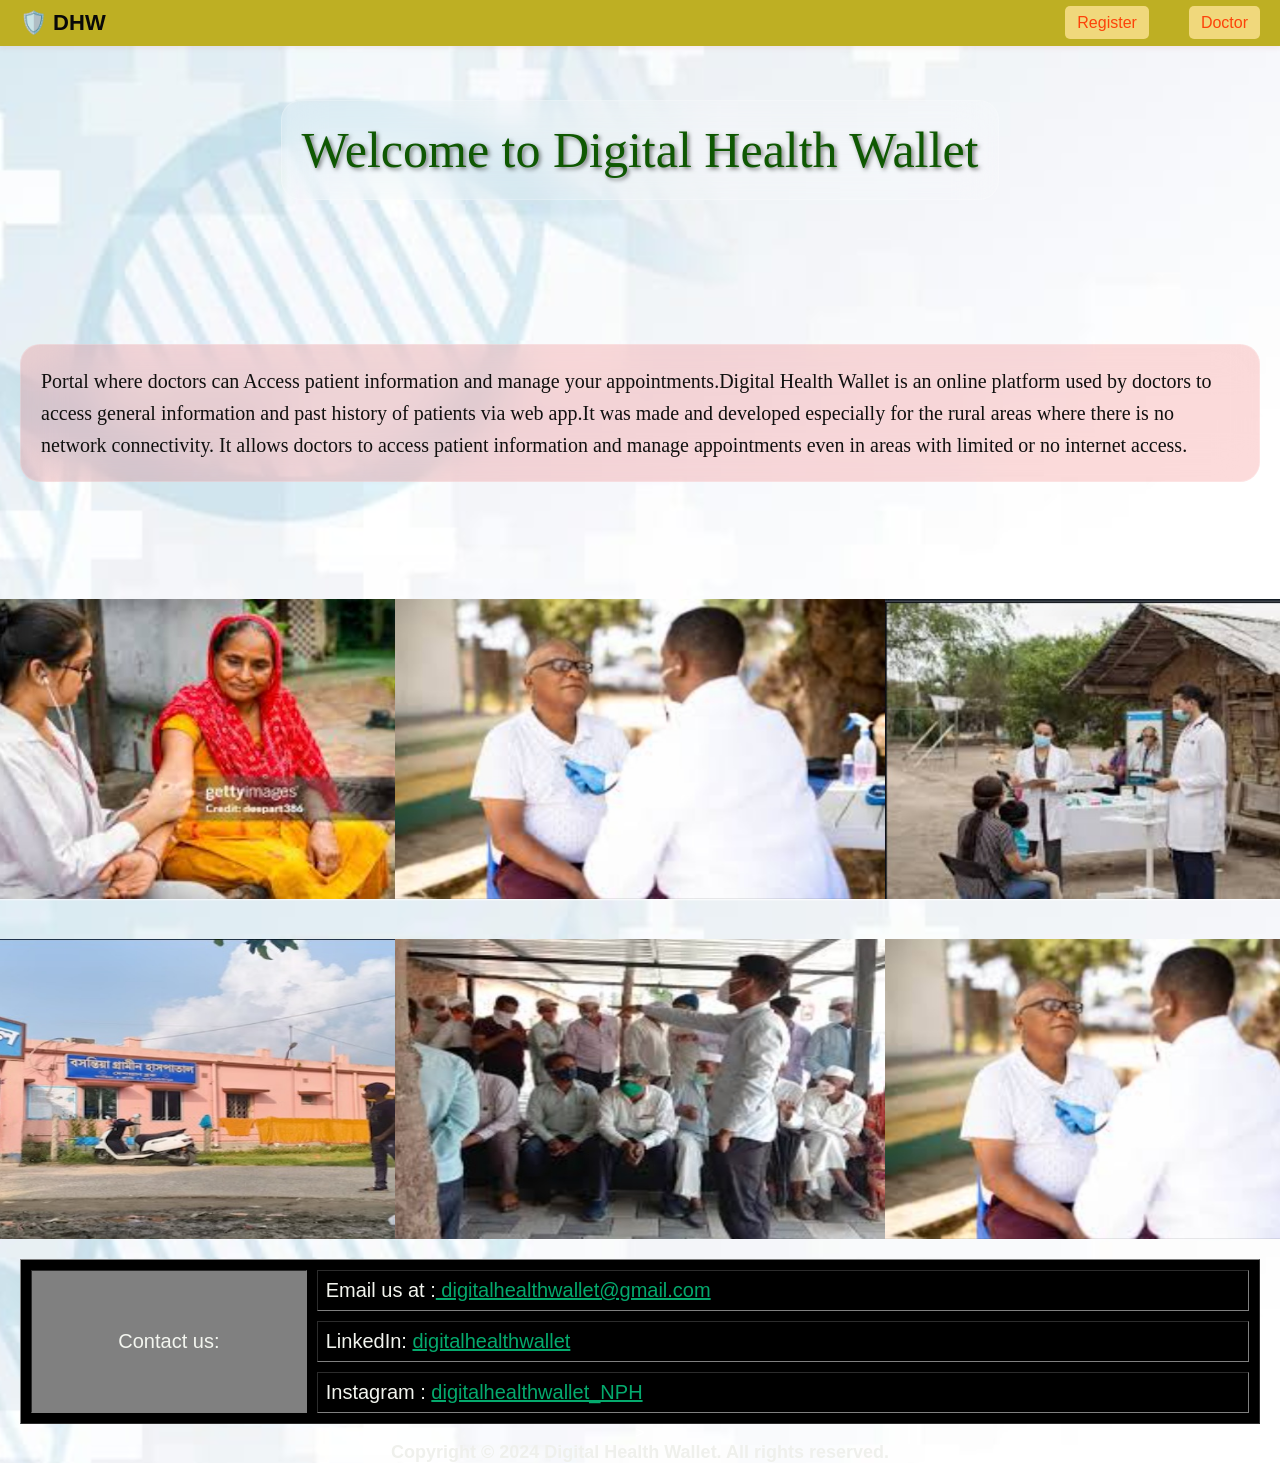
==== index.html @ c061962e "Add files via upload" ====
<!DOCTYPE html>
<html lang="en">
<head>
    <meta charset="UTF-8">
    <meta name="viewport" content="width=device-width, initial-scale=1.0">
    <link rel="stylesheet" href="style.css">
    <title>Digital Health Wallet</title>
<style>
    .index-bg{background-image: url('ind1.jpg');
        background-size: cover;
        background-position: center;
        height: 100vh;   
    }
    .l1{
        background-color: rgba(255, 255, 255, 0.15); 
        backdrop-filter: blur(20px); 
        border: 1px solid rgba(255, 255, 255, 0.2);
        border-radius: 20px;
        padding: 20px;
        color: #0f5802;
        font-size: 50px;
        font-family: "Times New Roman", Times, serif;
    }
    .l2{    
        background-color: rgba(231, 14, 14, 0.15); 
        backdrop-filter: blur(20px); 
        border: 1px solid rgba(255, 255, 255, 0.2);
        border-radius: 20px;
        padding: 20px;
        font-size: 20px;
        font-family: "Times New Roman", Times, serif;
        color: #10100f;
    }
    .health-navbar {
        background-color: #beaf23;
        display: flex;
        justify-content: space-between;
        align-items: center;
        padding: 10px 20px;
        box-shadow: 0 2px 5px rgba(224, 92, 92, 0.1);
        position: fixed;
        top: 0;
        z-index: 1000;
    }

    .nav-logo {
        font-size: 22px;
        font-weight: bold;
        color: #090909;
        text-decoration: none;
    }

    .nav-links {
        list-style: none;
        margin: 0;
        padding: 0;
        display: flex;
        gap: 40px;
    }

    .nav-links a {
        text-decoration: none;
        color: #fd4209;
        font-size: 16px;
        padding: 8px 12px;
        border-radius: 5px;
        background-color: rgb(240, 216, 124);
        transition: background-color 0.3s;
    }
    .nav-links a:hover {
        background-color: #e8f5e9;
        color: #04AA6D;
    }

    .nav-links a.active {
        background-color: #04AA6D;
        color: white;
    }
    @media screen and (max-width: 600px) {
        .nav-links { gap: 10px; font-size: 14px; }
    }
</style>
</head>
<body class="index-bg">
    <nav class="health-navbar" style="width: 100%;">
    <a href="#" class="nav-logo">🛡️ DHW</a>
    <ul class="nav-links">
        <li><a href="client.html">Register</a></li>
        <li><a href="doctor.html">Doctor</a></li>
    </ul>
    </nav>

    <div class="l1" style="margin-top: 80px; text-align: center;">
    Welcome to Digital Health Wallet
    </div>
    <br><br><br><br><br><br><br><br>
    <p class="l2"> Portal where doctors can Access patient information and manage your appointments.Digital Health Wallet is an online platform used by doctors to access general
    information and past history of patients via web app.It was made and developed especially for the rural
    areas where there is no network connectivity. It allows doctors to access patient information and manage appointments even in areas with limited or no internet access.</p>
    <br><br><br><br>
    <div >
     <img src="r1.jpeg" class="I1" height="300" width="490"/>   
     <img src="r2.jpeg" class="I1" height="300" width="490"/>   
     <img src="r3.jpeg" class="I1" height="300" width="490"/>    
    </div>
    <div>
     <img src="r4.jpeg" class="I1" height="300" width="490"/>   
     <img src="r5.jpeg" class="I1" height="300" width="490"/>   
     <img src="r2.jpeg" class="I1" height="300" width="490"/>    
    </div>
    <table border="1" style="background: #000;font-size: 20px; color: #f3f5ef;">
        <tr>
            <td rowspan ="4" align="center" bgcolor="grey">Contact us:</td>
            <td>Email us at :<a style="color: #04AA6D;" href="mailto:digitalhealthwallet@gmail.com">  digitalhealthwallet@gmail.com</a></td>
        </tr>
         <tr>
            <td>LinkedIn: <a style="color: #04AA6D;"href="https://www.linkedin.com/company/digital-health-wallet">digitalhealthwallet</a></td>
        </tr>
         <tr>
            <td>Instagram : <a style="color: #04AA6D;"href="https://www.instagram.com/digitalhealthwallet">digitalhealthwallet_NPH</a></td>
        </tr>
    </table>>
    <footer><center><b><font size="4" style="color: #eff0ec;">Copyright © 2024 Digital Health Wallet. All rights reserved.</font></center></b></footer>
    
</body>
</html>
---- style.css ----
* {
    margin: 0;
    padding: 0;
    box-sizing: border-box;
    font-family: 'Segoe UI', Roboto, -apple-system, sans-serif;
}
div {
    color: #c28181;
    display: inline-flex;
    text-shadow: 2px 2px 4px rgba(0, 0, 0, 0.5);
    padding: 20px;
}
body {
    display: flex;
    flex-direction: column;
    align-items: center;
    min-height: 100vh;
    padding: 20px;
    background: linear-gradient(135deg, #667eea, #764ba2);
    color: white;
}
.I1:hover{
    cursor: pointer;
    border-radius: "20px";
    background: linear-gradient(135deg, #007bff, #00d2ff);
    color: rgb(235, 191, 191);
    transition: all 0.3s ease;
    box-shadow: 0 4px 15px rgba(0, 123, 255, 0.3);
    transform: scale(1.1);
}

button:hover {
    transform: translateY(-3px);
    box-shadow: 0 8px 25px rgba(187, 255, 0, 0.742);
    filter: brightness(1.1);
}

#registrationForm, #addRecordForm {
    background: rgba(255, 255, 255, 0.15);
    backdrop-filter: blur(15px);
    -webkit-backdrop-filter: blur(15px);
    border: 1px solid rgba(255, 255, 255, 0.2);
    border-radius: 20px;
    padding: 25px;
    width: 100%;
    max-width: 800px;
    margin-bottom: 20px;
    box-shadow: 0 8px 32px rgba(0, 0, 0, 0.3);
}
.image-container {
    display: flex;
    flex-wrap: wrap;
    justify-content: center;
    gap: 15px;
    margin-bottom: 20px;
}

.image-container img {
    max-width: 100%; /* Important for mobile */
    height: auto;
    border-radius: 10px;
    transition: transform 0.3s;
}
#searchUHID {
    background: rgba(233, 211, 211, 0.815); /* Semi-transparent */
    border: 1px solid rgba(255, 255, 255, 0.2);
    border-radius: 20px;
    padding: 20px;
    width: 100%;
    max-width: 400px;
    box-shadow: 0 8px 32px 0 rgb(96, 4, 225);
    color: rgb(23, 27, 3);
    margin-bottom: 30px;
}

h1 {
    font-size: 3.0rem;
    margin-bottom: 20px;
    text-shadow: 2px 2px 4px rgba(237, 230, 235, 0.991);
    text-align: center;
    
}
p {
    font-size:1.5rem;
    line-height: 1.6;
    margin-bottom: 25px;
    text-align: start;
    color: #0c0c0c;
    font-family: Georgia, 'Times New Roman', Times, serif;
}
button {
    padding: 15px 30px;
    font-size: 1rem;
    width: 100%; /* Full width on mobile by default */
    max-width: 300px;
    border-radius: 50px;
    border: none;
    font-weight: bold;
    cursor: pointer;
    background: linear-gradient(135deg, #007bff, #00d2ff);
    color: white;
    transition: 0.3s;
}

button:hover {
    transform: translateY(-3px);
    box-shadow: 0 8px 25px rgba(187, 255, 0, 0.742);
    filter: brightness(1.1);
}

button:active {
    transform: translateY(1px);
    box-shadow: 0 2px 10px rgba(4, 255, 0, 0.852);
    filter: brightness(2.0);
}

table {
    width: 100%;
    border-spacing: 10px;
}

td {
    padding: 8px;
    font-weight: 500;
}

input[type="text"], 
input[type="number"], 
input[type="email"], 
input[type="tel"], 
input[type="date"], 
textarea {
    width: 100%;
    padding: 14px;
    border-radius: 10px;
    border: 5px solid rgba(255, 255, 255, 0.2);
    background: rgba(252, 253, 252, 0.9);
    color: #0e0c00;
    font-size: 1rem;
    box-shadow: 0 2px 10px rgba(4, 255, 0, 0.388);
    filter: brightness(1.0);
    font-family: Georgia, 'Times New Roman', Times, serif;
}

input:focus, textarea:focus {
    box-shadow: 0 0 10px rgba(10, 190, 235, 0.963);
}
@media screen and (max-width: 600px) {
    table, thead, tbody, th, td, tr {
        display: block; 
        width: 100%;
    }
    td {
        padding: 5px 0;
    }
    h1 { font-size: 2rem !important; }
    p { font-size: 1rem !important; }
}
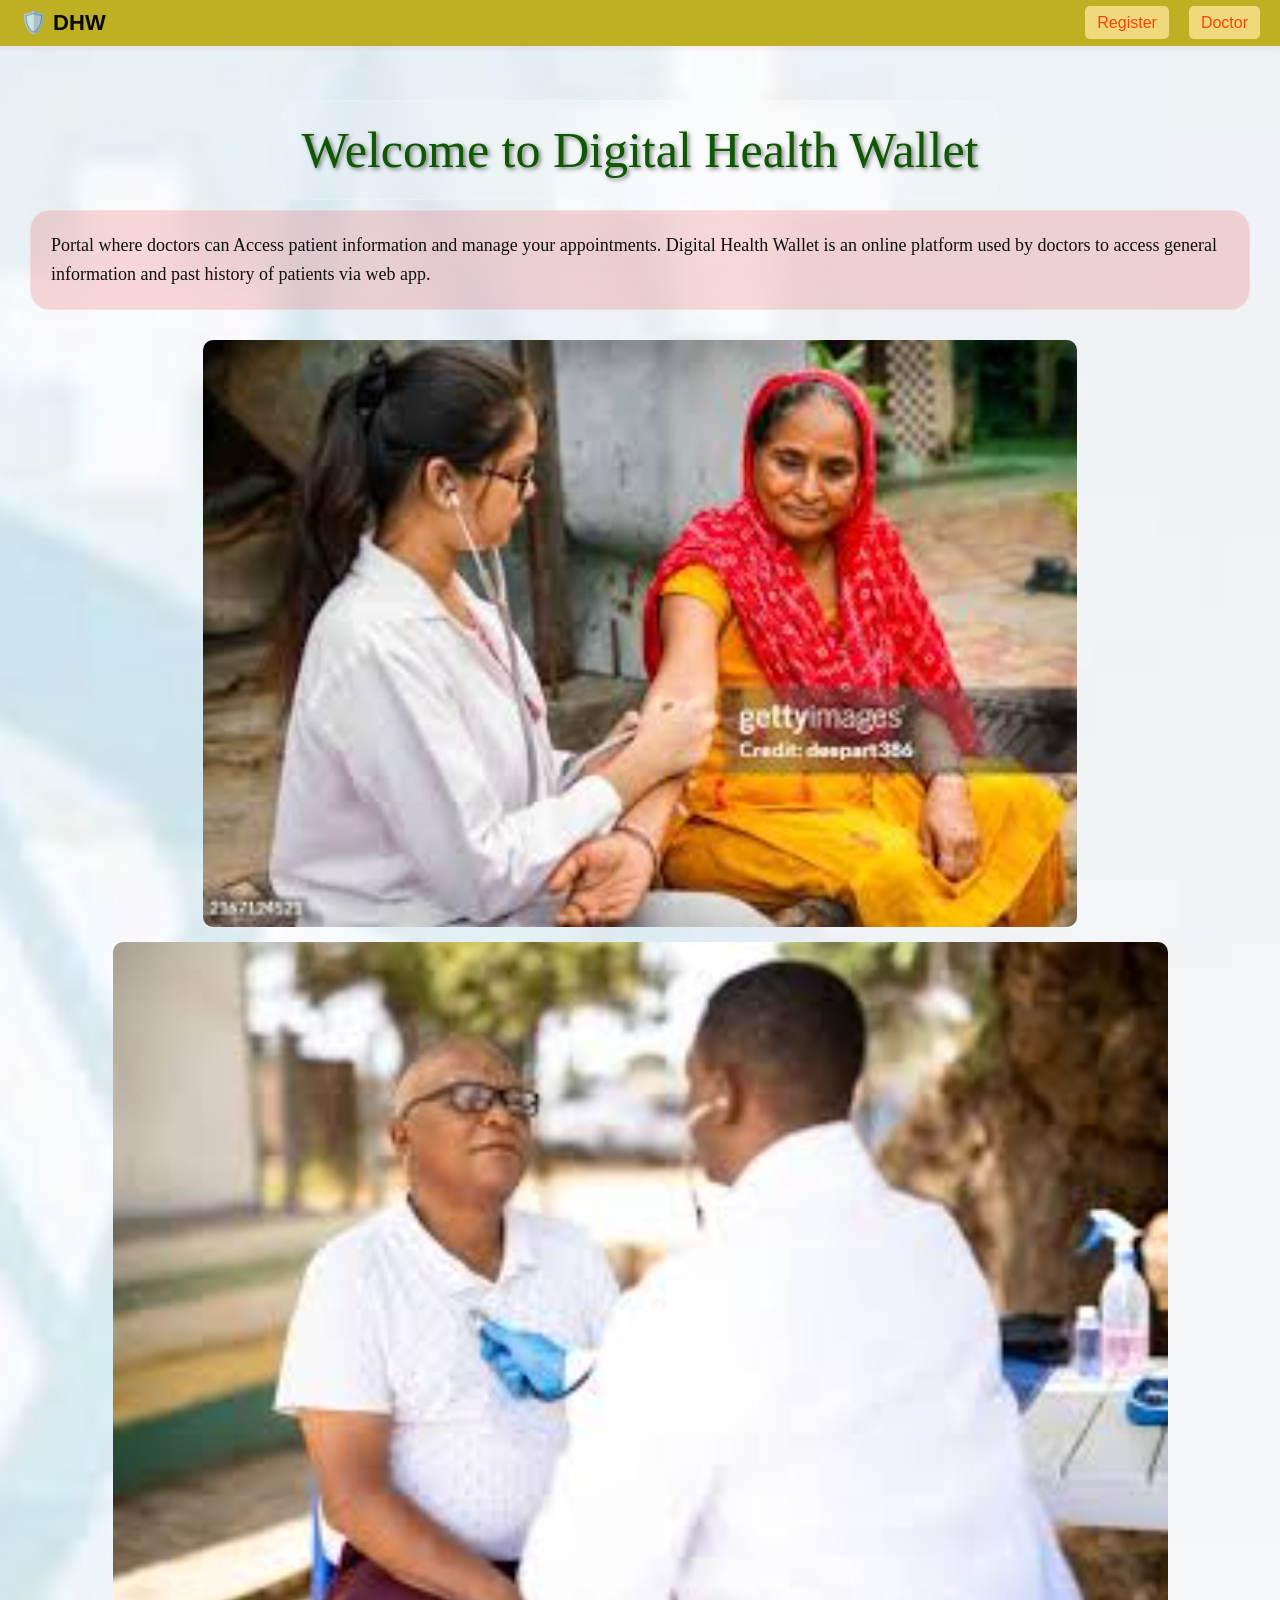
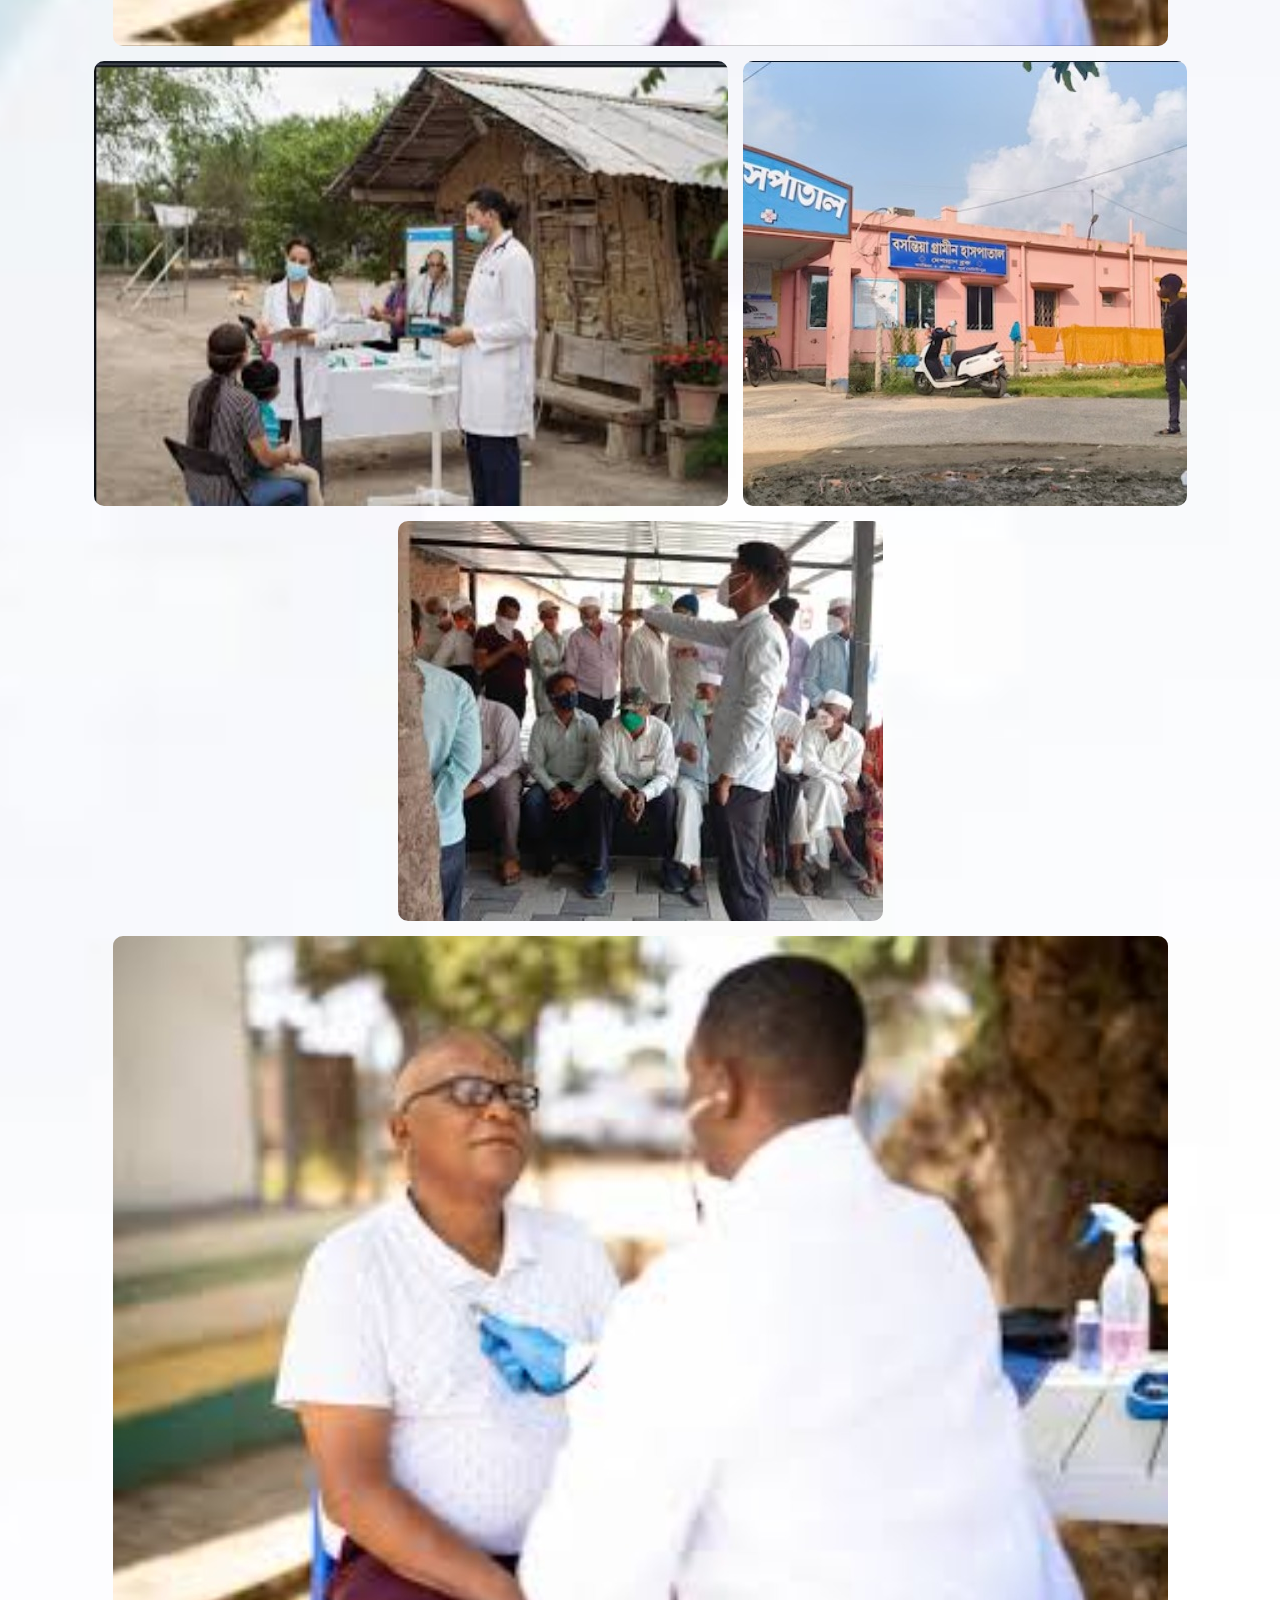
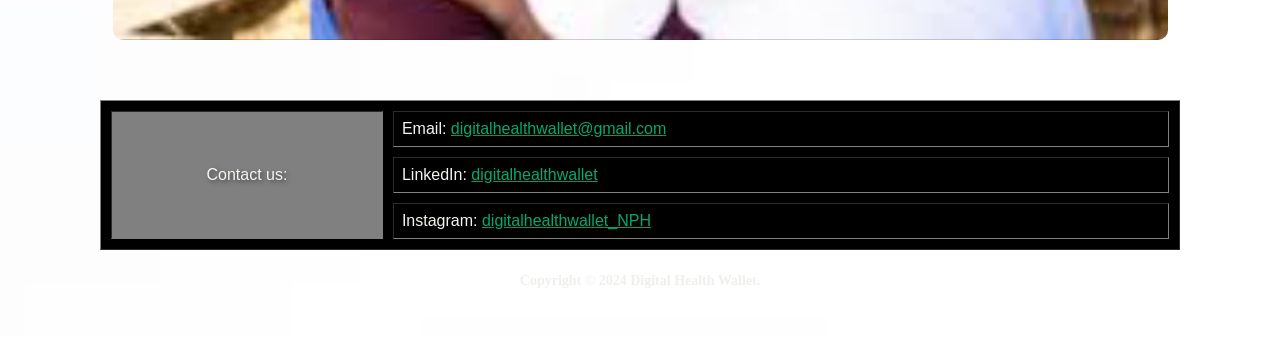
==== commit 5bba0f80: "Update index.html" ====
--- a/index.html
+++ b/index.html
@@ -9,7 +9,7 @@
     .index-bg{background-image: url('ind1.jpg');
         background-size: cover;
         background-position: center;
-        height: 100vh;   
+        min-height: 100vh;   /* Changed to min-height for scrolling */
     }
     .l1{
         background-color: rgba(255, 255, 255, 0.15); 
@@ -18,7 +18,7 @@
         border-radius: 20px;
         padding: 20px;
         color: #0f5802;
-        font-size: 50px;
+        font-size: clamp(24px, 8vw, 50px); /* Responsive font size */
         font-family: "Times New Roman", Times, serif;
     }
     .l2{    
@@ -27,9 +27,10 @@
         border: 1px solid rgba(255, 255, 255, 0.2);
         border-radius: 20px;
         padding: 20px;
-        font-size: 20px;
+        font-size: 18px;
         font-family: "Times New Roman", Times, serif;
         color: #10100f;
+        margin: 10px;
     }
     .health-navbar {
         background-color: #beaf23;
@@ -40,23 +41,13 @@
         box-shadow: 0 2px 5px rgba(224, 92, 92, 0.1);
         position: fixed;
         top: 0;
+        left: 0;
+        width: 100%;
         z-index: 1000;
     }
 
-    .nav-logo {
-        font-size: 22px;
-        font-weight: bold;
-        color: #090909;
-        text-decoration: none;
-    }
-
-    .nav-links {
-        list-style: none;
-        margin: 0;
-        padding: 0;
-        display: flex;
-        gap: 40px;
-    }
+    .nav-logo { font-size: 22px; font-weight: bold; color: #090909; text-decoration: none; }
+    .nav-links { list-style: none; margin: 0; padding: 0; display: flex; gap: 20px; }
 
     .nav-links a {
         text-decoration: none;
@@ -67,60 +58,48 @@
         background-color: rgb(240, 216, 124);
         transition: background-color 0.3s;
     }
-    .nav-links a:hover {
-        background-color: #e8f5e9;
-        color: #04AA6D;
-    }
-
-    .nav-links a.active {
-        background-color: #04AA6D;
-        color: white;
-    }
+    
     @media screen and (max-width: 600px) {
-        .nav-links { gap: 10px; font-size: 14px; }
+        .nav-links { gap: 5px; }
+        .nav-links a { font-size: 12px; padding: 5px; }
     }
 </style>
 </head>
 <body class="index-bg">
-    <nav class="health-navbar" style="width: 100%;">
-    <a href="#" class="nav-logo">🛡️ DHW</a>
-    <ul class="nav-links">
-        <li><a href="client.html">Register</a></li>
-        <li><a href="doctor.html">Doctor</a></li>
-    </ul>
+    <nav class="health-navbar">
+        <a href="#" class="nav-logo">🛡️ DHW</a>
+        <ul class="nav-links">
+            <li><a href="client.html">Register</a></li>
+            <li><a href="doctor.html">Doctor</a></li>
+        </ul>
     </nav>
 
     <div class="l1" style="margin-top: 80px; text-align: center;">
-    Welcome to Digital Health Wallet
+        Welcome to Digital Health Wallet
     </div>
-    <br><br><br><br><br><br><br><br>
-    <p class="l2"> Portal where doctors can Access patient information and manage your appointments.Digital Health Wallet is an online platform used by doctors to access general
-    information and past history of patients via web app.It was made and developed especially for the rural
-    areas where there is no network connectivity. It allows doctors to access patient information and manage appointments even in areas with limited or no internet access.</p>
-    <br><br><br><br>
-    <div >
-     <img src="r1.jpeg" class="I1" height="300" width="490"/>   
-     <img src="r2.jpeg" class="I1" height="300" width="490"/>   
-     <img src="r3.jpeg" class="I1" height="300" width="490"/>    
+
+    <p class="l2">Portal where doctors can Access patient information and manage your appointments. Digital Health Wallet is an online platform used by doctors to access general information and past history of patients via web app.</p>
+
+    <div class="image-container">
+        <img src="r1.jpeg" class="I1" />   
+        <img src="r2.jpeg" class="I1" />   
+        <img src="r3.jpeg" class="I1" />    
+        <img src="r4.jpeg" class="I1" />   
+        <img src="r5.jpeg" class="I1" />   
+        <img src="r2.jpeg" class="I1" />    
     </div>
-    <div>
-     <img src="r4.jpeg" class="I1" height="300" width="490"/>   
-     <img src="r5.jpeg" class="I1" height="300" width="490"/>   
-     <img src="r2.jpeg" class="I1" height="300" width="490"/>    
+
+    <div style="overflow-x: auto; width: 100%; display: flex; justify-content: center;">
+        <table border="1" style="background: #000; font-size: 16px; color: #f3f5ef; width: 90%;">
+            <tr>
+                <td rowspan ="3" align="center" bgcolor="grey">Contact us:</td>
+                <td>Email: <a style="color: #04AA6D;" href="mailto:digitalhealthwallet@gmail.com">digitalhealthwallet@gmail.com</a></td>
+            </tr>
+            <tr><td>LinkedIn: <a style="color: #04AA6D;" href="#">digitalhealthwallet</a></td></tr>
+            <tr><td>Instagram: <a style="color: #04AA6D;" href="#">digitalhealthwallet_NPH</a></td></tr>
+        </table>
     </div>
-    <table border="1" style="background: #000;font-size: 20px; color: #f3f5ef;">
-        <tr>
-            <td rowspan ="4" align="center" bgcolor="grey">Contact us:</td>
-            <td>Email us at :<a style="color: #04AA6D;" href="mailto:digitalhealthwallet@gmail.com">  digitalhealthwallet@gmail.com</a></td>
-        </tr>
-         <tr>
-            <td>LinkedIn: <a style="color: #04AA6D;"href="https://www.linkedin.com/company/digital-health-wallet">digitalhealthwallet</a></td>
-        </tr>
-         <tr>
-            <td>Instagram : <a style="color: #04AA6D;"href="https://www.instagram.com/digitalhealthwallet">digitalhealthwallet_NPH</a></td>
-        </tr>
-    </table>>
-    <footer><center><b><font size="4" style="color: #eff0ec;">Copyright © 2024 Digital Health Wallet. All rights reserved.</font></center></b></footer>
     
+    <footer><center><b><p style="color: #eff0ec; font-size: 14px;">Copyright © 2024 Digital Health Wallet.</p></b></center></footer>
 </body>
-</html>+</html>
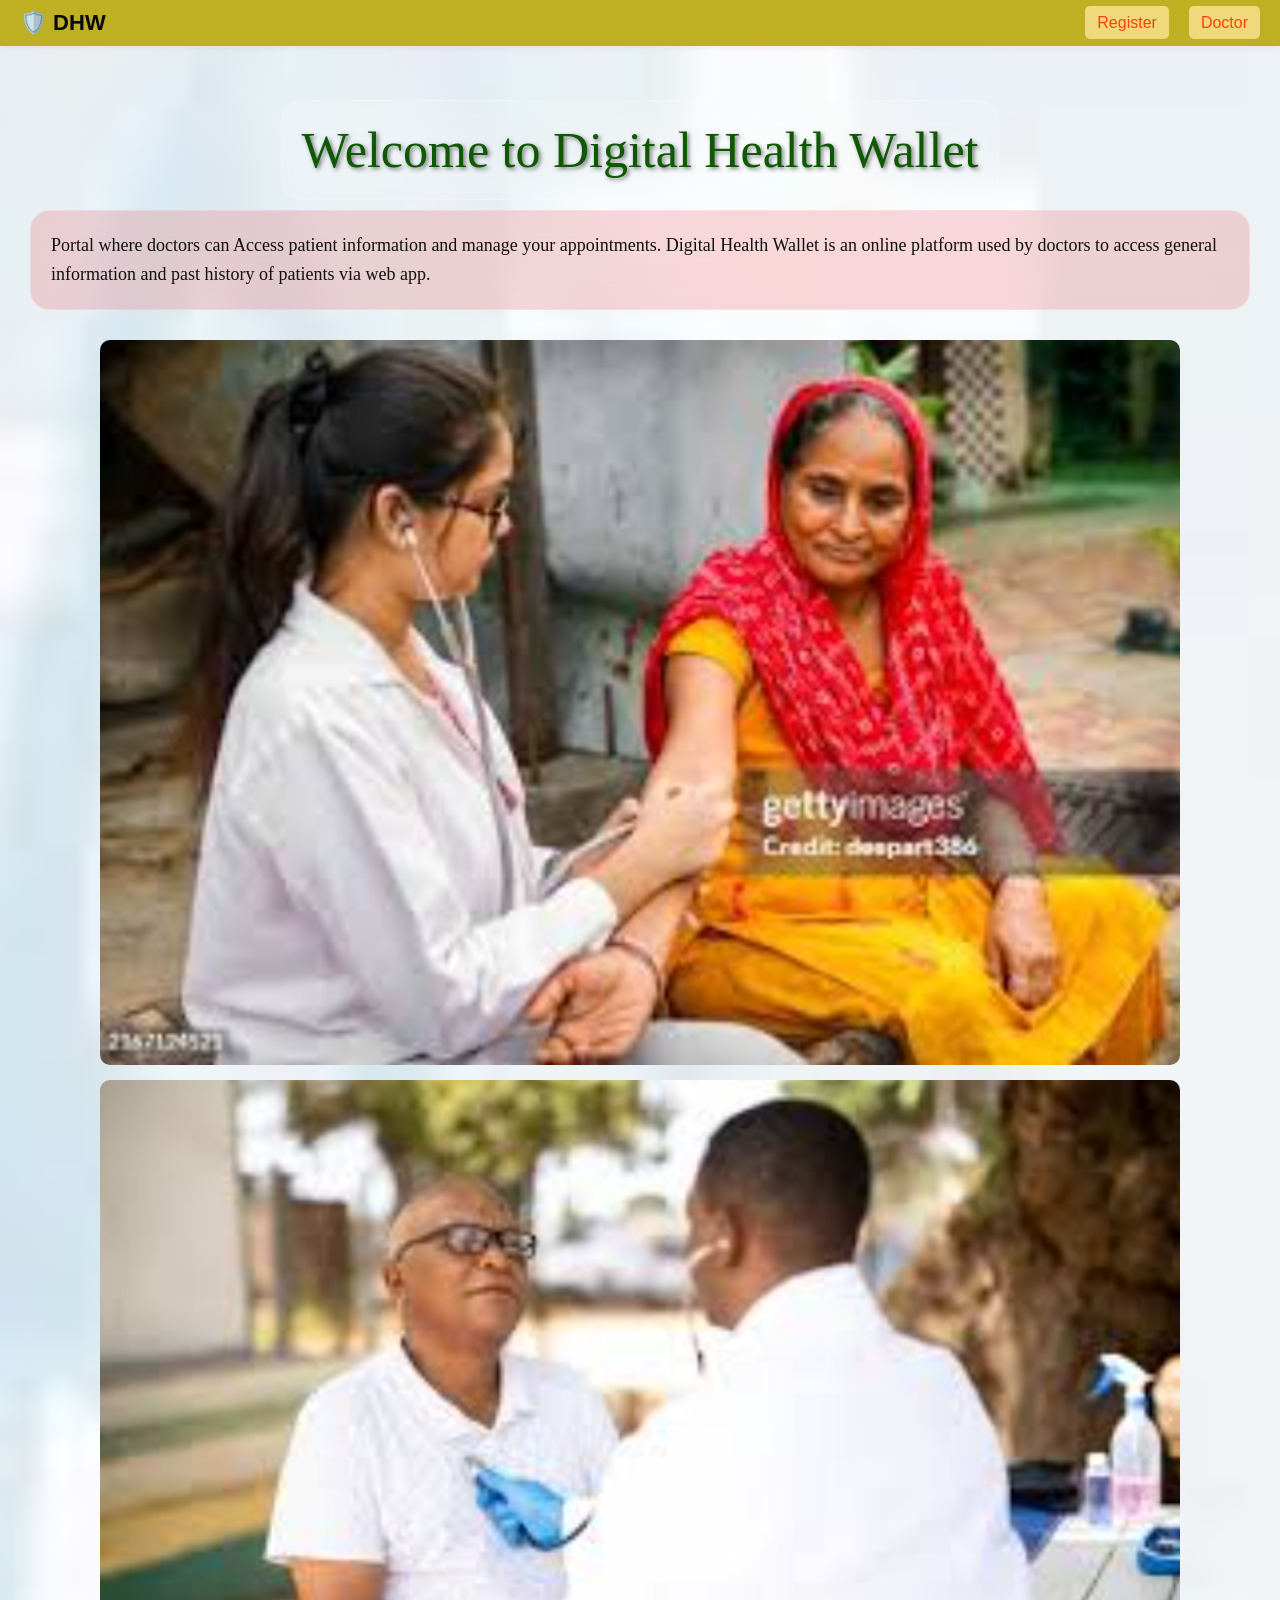
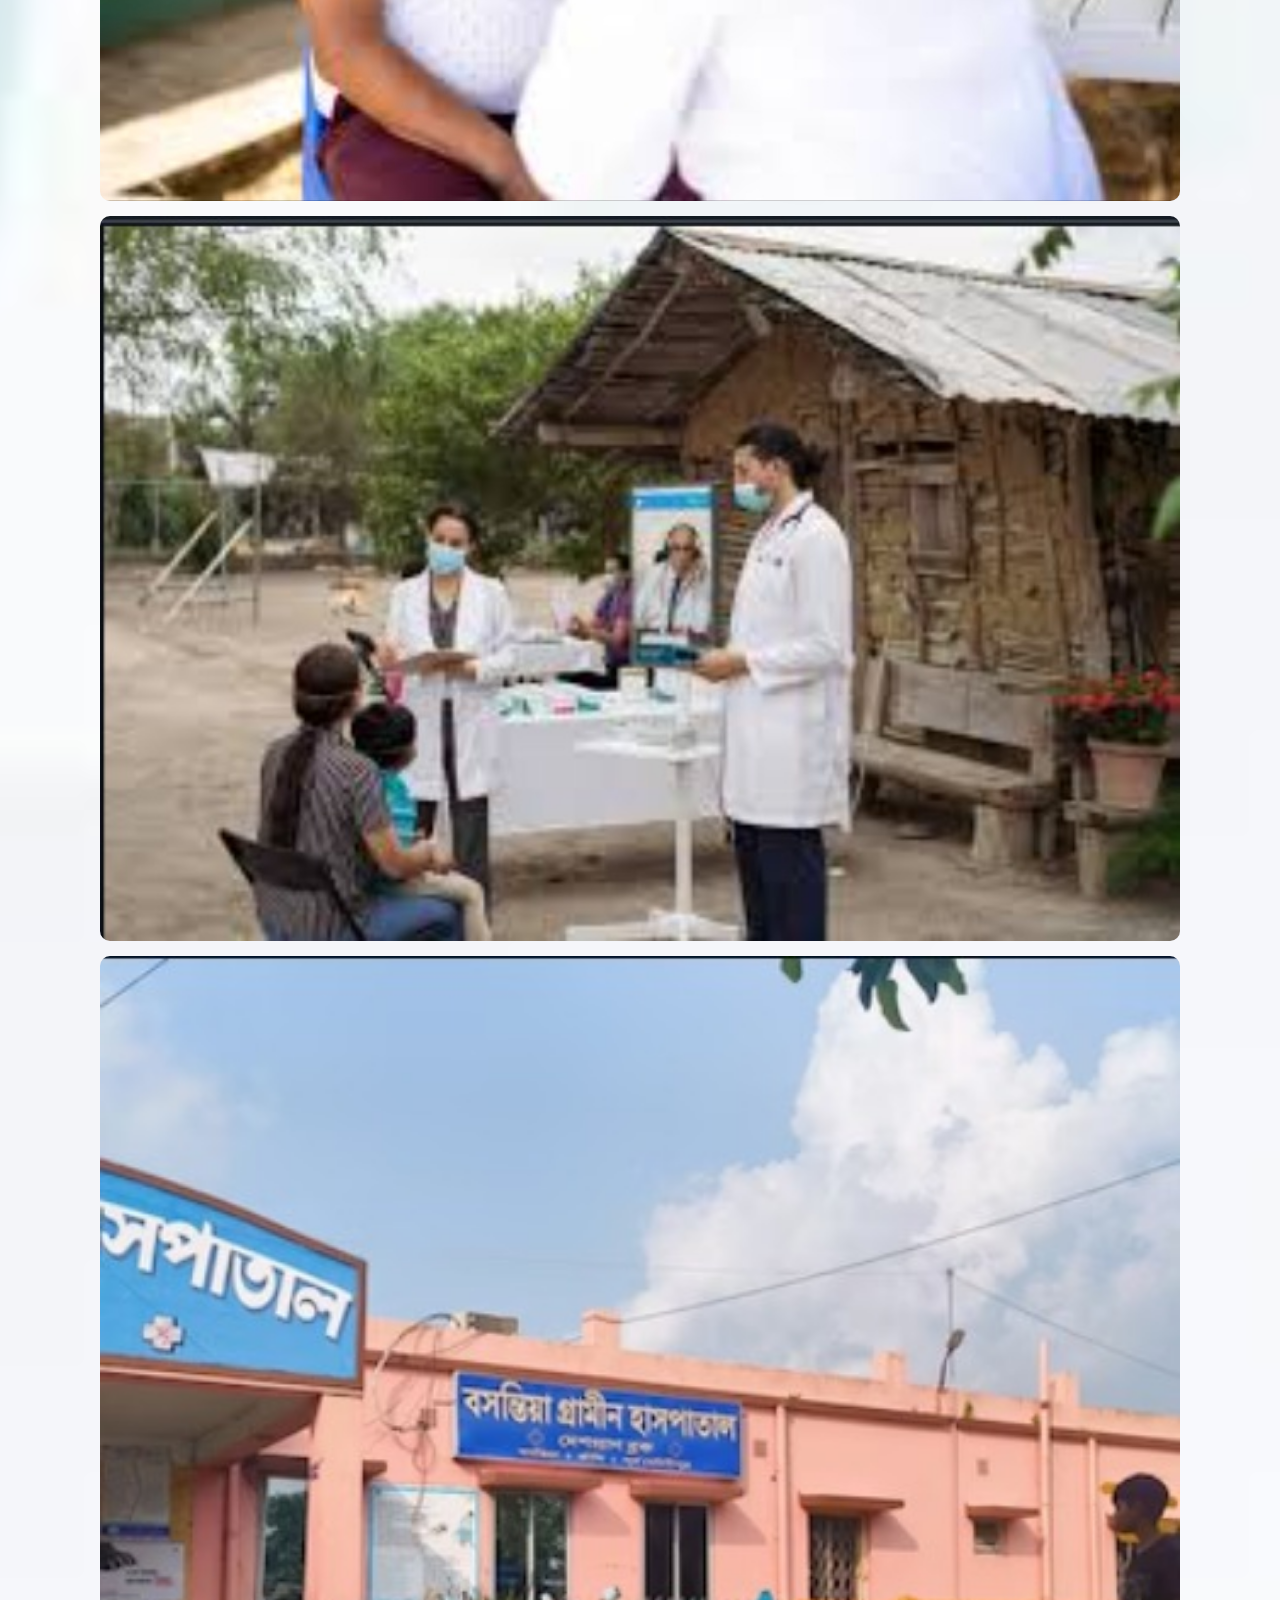
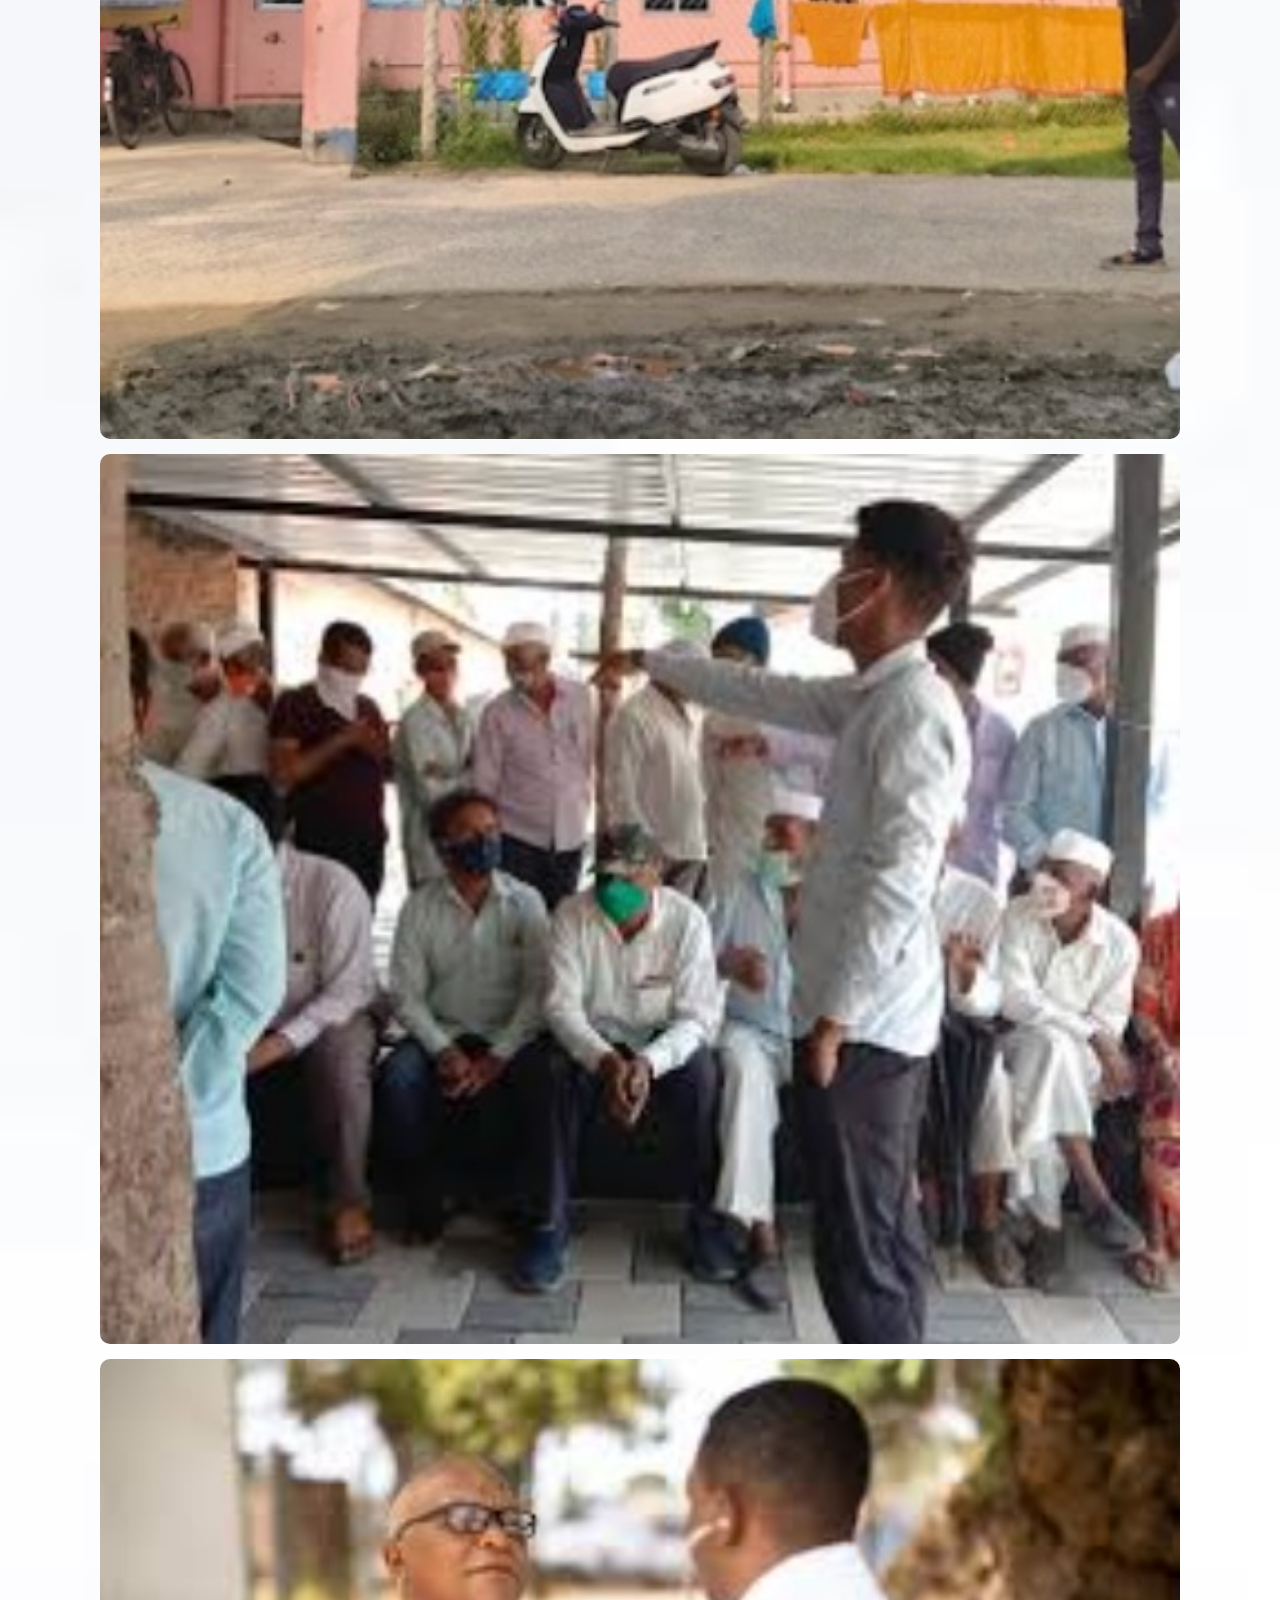
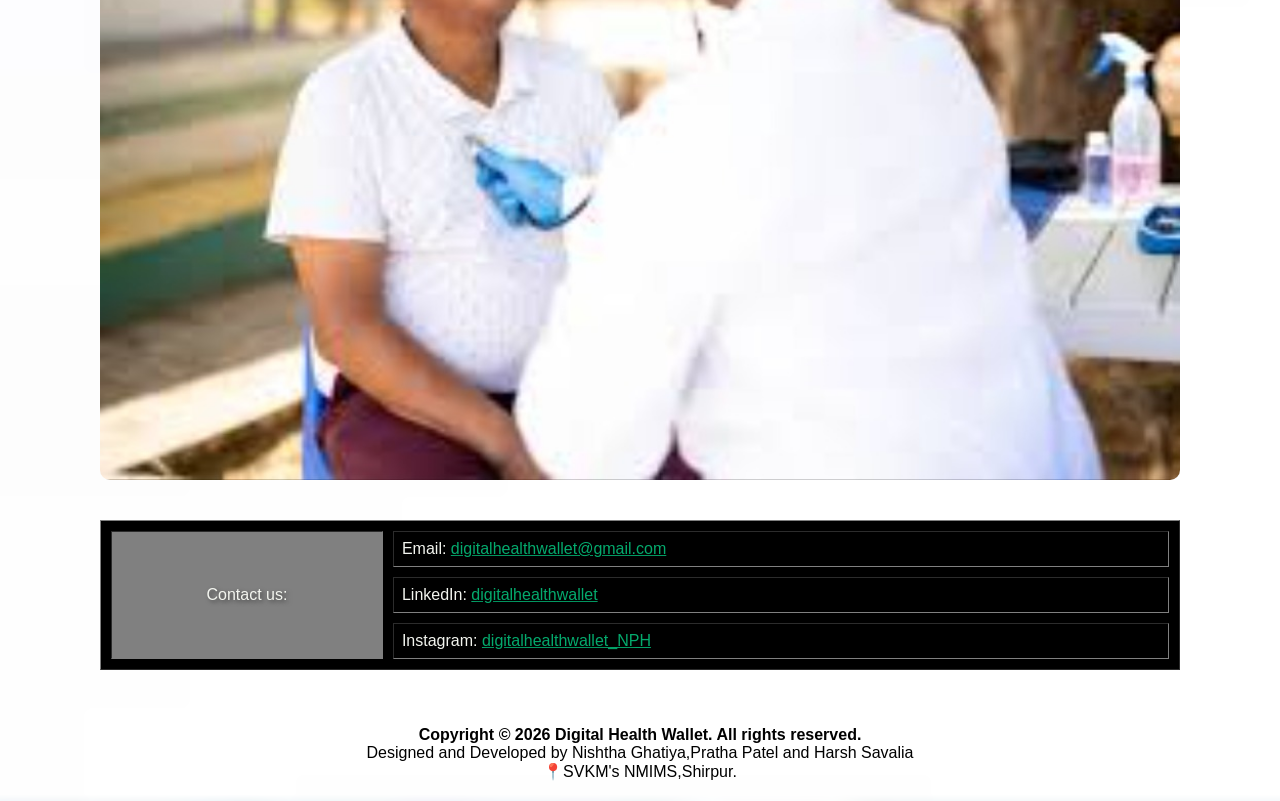
==== commit 996533ef: "Update index.html" ====
--- a/index.html
+++ b/index.html
@@ -99,7 +99,8 @@
             <tr><td>Instagram: <a style="color: #04AA6D;" href="#">digitalhealthwallet_NPH</a></td></tr>
         </table>
     </div>
-    
-    <footer><center><b><p style="color: #eff0ec; font-size: 14px;">Copyright © 2024 Digital Health Wallet.</p></b></center></footer>
+    <br><br>
+    <footer><center><b><font style="color: black;">Copyright © 2026 Digital Health Wallet. All rights reserved.</b></center></footer>
+        Designed and Developed by Nishtha Ghatiya,Pratha Patel and Harsh Savalia<br><center> 📍SVKM's NMIMS,Shirpur.</center>
 </body>
 </html>
--- a/style.css
+++ b/style.css
@@ -49,10 +49,11 @@
 }
 .image-container {
     display: flex;
-    flex-wrap: wrap;
+    flex-wrap: wrap; /* Allows images to move to next line */
     justify-content: center;
     gap: 15px;
-    margin-bottom: 20px;
+    padding: 20px;
+    width: 100%;
 }
 
 .image-container img {
@@ -72,7 +73,13 @@
     color: rgb(23, 27, 3);
     margin-bottom: 30px;
 }
-
+.I1 {
+    width: 90% !important; /* Mobile default */
+    max-width: 450px;      /* Desktop max */
+    height: auto !important;
+    border-radius: 15px;
+    transition: transform 0.3s ease;
+}
 h1 {
     font-size: 3.0rem;
     margin-bottom: 20px;
@@ -125,7 +132,8 @@
 }
 
 input[type="text"], 
-input[type="number"], 
+input[type="number"],
+input[type="password"],
 input[type="email"], 
 input[type="tel"], 
 input[type="date"], 
@@ -141,18 +149,39 @@
     filter: brightness(1.0);
     font-family: Georgia, 'Times New Roman', Times, serif;
 }
-
+input[type="text"]:focus, 
+input[type="password"]:focus {
+    outline: none;
+    border-color: #00d2ff;
+    box-shadow: 0 0 10px rgba(0, 210, 255, 0.5);
+}
 input:focus, textarea:focus {
     box-shadow: 0 0 10px rgba(10, 190, 235, 0.963);
 }
 @media screen and (max-width: 600px) {
-    table, thead, tbody, th, td, tr {
-        display: block; 
+    table {
         width: 100%;
     }
-    td {
-        padding: 5px 0;
+    
+    /* This forces table rows to stack vertically on small phones */
+    #registrationForm table tr, 
+    #registrationForm table td {
+        display: block;
+        width: 100%;
+        text-align: left;
     }
-    h1 { font-size: 2rem !important; }
-    p { font-size: 1rem !important; }
-}+    
+    #registrationForm table td:first-child {
+        padding-bottom: 0;
+        font-weight: bold;
+    }
+
+    .image-container {
+        flex-direction: column;
+        align-items: center;
+    }
+
+    h1 {
+        font-size: 2rem !important;
+    }
+}
